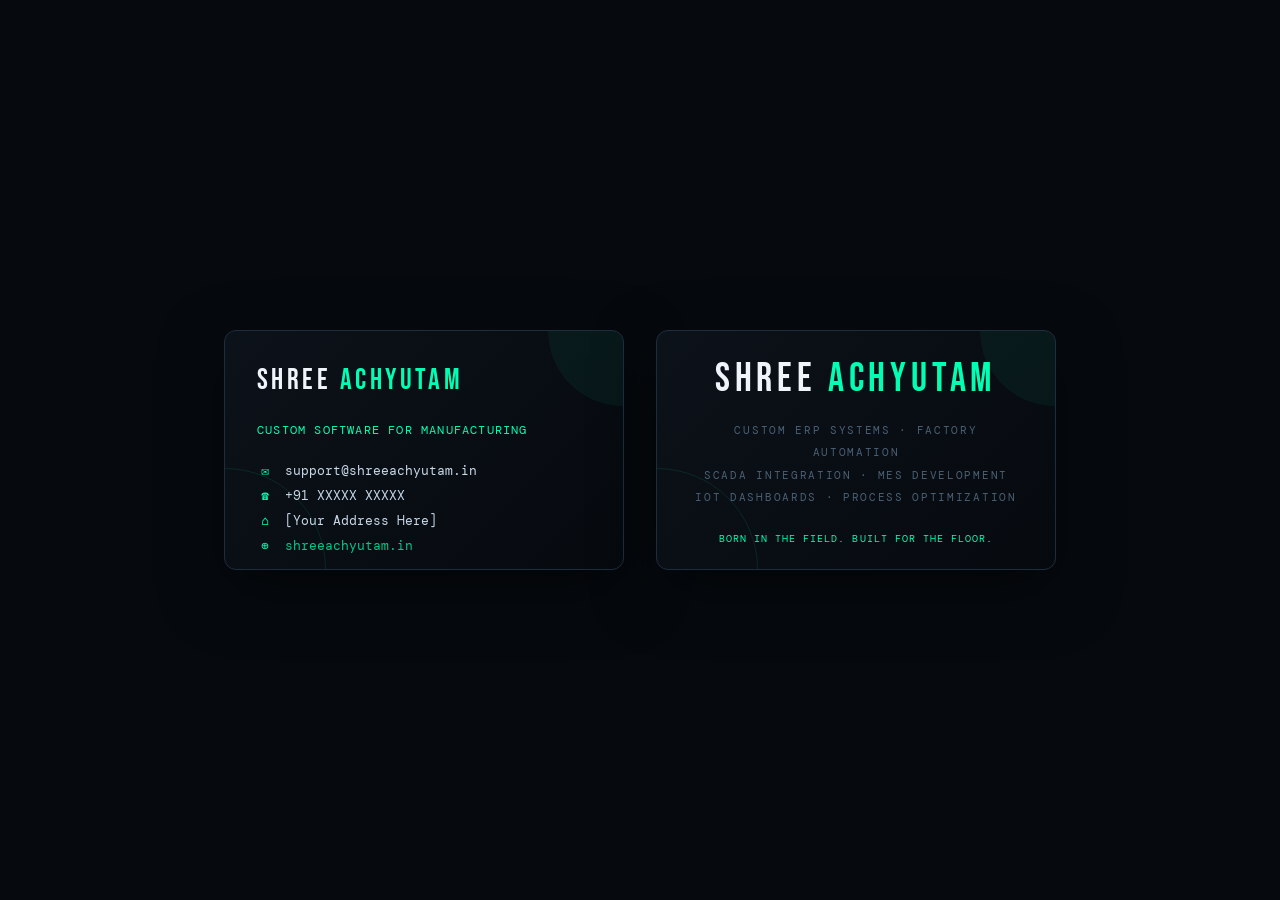
==== business-card.html @ 35682239 "shree achyutam update" ====
<!DOCTYPE html>
<html lang="en">
<head>
  <meta charset="UTF-8">
  <meta name="viewport" content="width=device-width, initial-scale=1.0">
  <title>Shree Achyutam - Business Card</title>
  <style>
    @import url('https://fonts.googleapis.com/css2?family=Bebas+Neue&family=DM+Mono:wght@300;400;500&family=Barlow:wght@300;400;600;700&display=swap');

    :root {
      --hex: #00FFB2;
      --hex-dim: #00c887;
      --dark: #060A0F;
      --dark2: #0C1219;
      --steel: #1E2D3D;
      --muted: #4A6075;
      --text: #C8D8E8;
      --white: #EEF4FA;
    }

    * { box-sizing: border-box; margin: 0; padding: 0; }

    body {
      background: var(--dark);
      color: var(--text);
      font-family: 'Barlow', sans-serif;
      min-height: 100vh;
      display: flex;
      align-items: center;
      justify-content: center;
      padding: 2rem;
    }

    .card-container {
      display: flex;
      gap: 2rem;
      flex-wrap: wrap;
      justify-content: center;
    }

    .business-card {
      width: 400px;
      height: 240px;
      background: linear-gradient(135deg, var(--dark2) 0%, var(--dark) 100%);
      border: 1px solid var(--steel);
      border-radius: 12px;
      padding: 2rem;
      position: relative;
      overflow: hidden;
      box-shadow: 0 20px 60px rgba(0, 0, 0, 0.5);
    }

    .business-card::before {
      content: '';
      position: absolute;
      top: 0;
      right: 0;
      width: 150px;
      height: 150px;
      background: var(--hex);
      opacity: 0.05;
      border-radius: 50%;
      transform: translate(50%, -50%);
    }

    .business-card::after {
      content: '';
      position: absolute;
      bottom: 0;
      left: 0;
      width: 200px;
      height: 200px;
      border: 1px solid var(--hex);
      opacity: 0.1;
      border-radius: 50%;
      transform: translate(-50%, 50%);
    }

    .logo {
      font-family: 'Bebas Neue', sans-serif;
      font-size: 1.8rem;
      letter-spacing: 0.12em;
      color: var(--white);
      margin-bottom: 1.5rem;
    }

    .logo span {
      color: var(--hex);
    }

    .tagline {
      font-family: 'DM Mono', monospace;
      font-size: 0.75rem;
      letter-spacing: 0.1em;
      color: var(--hex);
      text-transform: uppercase;
      margin-bottom: 1.5rem;
    }

    .info {
      display: flex;
      flex-direction: column;
      gap: 0.5rem;
    }

    .info-item {
      font-family: 'DM Mono', monospace;
      font-size: 0.8rem;
      color: var(--text);
      display: flex;
      align-items: center;
      gap: 0.75rem;
    }

    .info-item .icon {
      color: var(--hex);
      width: 16px;
      text-align: center;
    }

    .website {
      color: var(--hex-dim);
    }

    /* Back side */
    .business-card.back {
      display: flex;
      flex-direction: column;
      justify-content: center;
      align-items: center;
      text-align: center;
    }

    .back .logo {
      font-size: 2.5rem;
      margin-bottom: 1rem;
    }

    .back .services {
      font-family: 'DM Mono', monospace;
      font-size: 0.7rem;
      color: var(--muted);
      letter-spacing: 0.15em;
      text-transform: uppercase;
      line-height: 2;
    }

    .back .tagline {
      margin-top: 1.5rem;
      margin-bottom: 0;
      font-size: 0.65rem;
    }

    /* REBRAND LOADER */
    #rebrand-loader {
      position: fixed; inset: 0; z-index: 10000;
      background: var(--dark); display: flex;
      flex-direction: column; align-items: center; justify-content: center;
      animation: loaderFadeOut .6s 3.5s forwards;
    }
    @keyframes loaderFadeOut {
      to { opacity: 0; pointer-events: none; transform: scale(1.02); }
    }
    .rebrand-content {
      display: flex; align-items: center; gap: 2.5rem;
      margin-bottom: 3rem;
    }
    .old-brand, .new-brand {
      font-family: 'Bebas Neue', sans-serif;
      font-size: 2.5rem; letter-spacing: .1em;
      color: var(--white); opacity: 0;
      animation: brandReveal .8s ease forwards;
    }
    .old-brand { animation-delay: .3s; }
    .new-brand { animation-delay: 1.8s; }
    .old-brand span, .new-brand span { color: var(--hex); }
    .rebrand-arrow {
      font-size: 2rem; color: var(--hex);
      opacity: 0; animation: arrowSlide .6s 1.1s forwards;
    }
    @keyframes brandReveal {
      0% { opacity: 0; transform: translateY(20px); filter: blur(8px); }
      60% { opacity: 1; transform: translateY(-5px); filter: blur(0); }
      100% { opacity: 1; transform: translateY(0); }
    }
    @keyframes arrowSlide {
      0% { opacity: 0; transform: translateX(-30px) scale(0.5); }
      100% { opacity: 1; transform: translateX(0) scale(1); }
    }
    .rebrand-progress {
      width: 280px; height: 2px; background: var(--steel);
      border-radius: 1px; overflow: hidden;
    }
    .rebrand-bar {
      height: 100%; width: 0; background: var(--hex);
      box-shadow: 0 0 20px var(--hex);
      animation: loadProgress 2.5s ease-in-out 2.2s forwards;
    }
    @keyframes loadProgress {
      0% { width: 0; }
      20% { width: 30%; }
      50% { width: 60%; }
      80% { width: 85%; }
      100% { width: 100%; }
    }
    .rebrand-tagline {
      margin-top: 2rem;
      font-family: 'DM Mono', monospace; font-size: .75rem;
      letter-spacing: .15em; text-transform: uppercase;
      color: var(--muted); opacity: 0;
      animation: taglineFade .5s 3s forwards;
    }
    @keyframes taglineFade {
      to { opacity: 1; }
    }

    @media (max-width: 500px) {
      .business-card {
        width: 100%;
        max-width: 360px;
        height: auto;
        min-height: 220px;
      }
    }
  </style>
</head>
<div id="rebrand-loader">
  <div class="rebrand-content">
    <div class="old-brand">HyperHex<span>Solutions</span></div>
    <div class="rebrand-arrow">→</div>
    <div class="new-brand">Shree<span>Achyutam</span></div>
  </div>
  <div class="rebrand-progress"><div class="rebrand-bar"></div></div>
  <div class="rebrand-tagline">Custom Software for Manufacturing</div>
</div>

<body>
  <div class="card-container">
    <!-- Front Side -->
    <div class="business-card front">
      <div class="logo">Shree <span>Achyutam</span></div>
      <div class="tagline">Custom Software for Manufacturing</div>
      <div class="info">
        <div class="info-item">
          <span class="icon">✉</span>
          <span>support@shreeachyutam.in</span>
        </div>
        <div class="info-item">
          <span class="icon">☎</span>
          <span>+91 XXXXX XXXXX</span>
        </div>
        <div class="info-item">
          <span class="icon">⌂</span>
          <span>[Your Address Here]</span>
        </div>
        <div class="info-item">
          <span class="icon">⊕</span>
          <span class="website">shreeachyutam.in</span>
        </div>
      </div>
    </div>

    <!-- Back Side -->
    <div class="business-card back">
      <div class="logo">Shree <span>Achyutam</span></div>
      <div class="services">
        Custom ERP Systems · Factory Automation<br>
        SCADA Integration · MES Development<br>
        IoT Dashboards · Process Optimization
      </div>
      <div class="tagline">Born in the Field. Built for the Floor.</div>
    </div>
  </div>
</body>
</html>
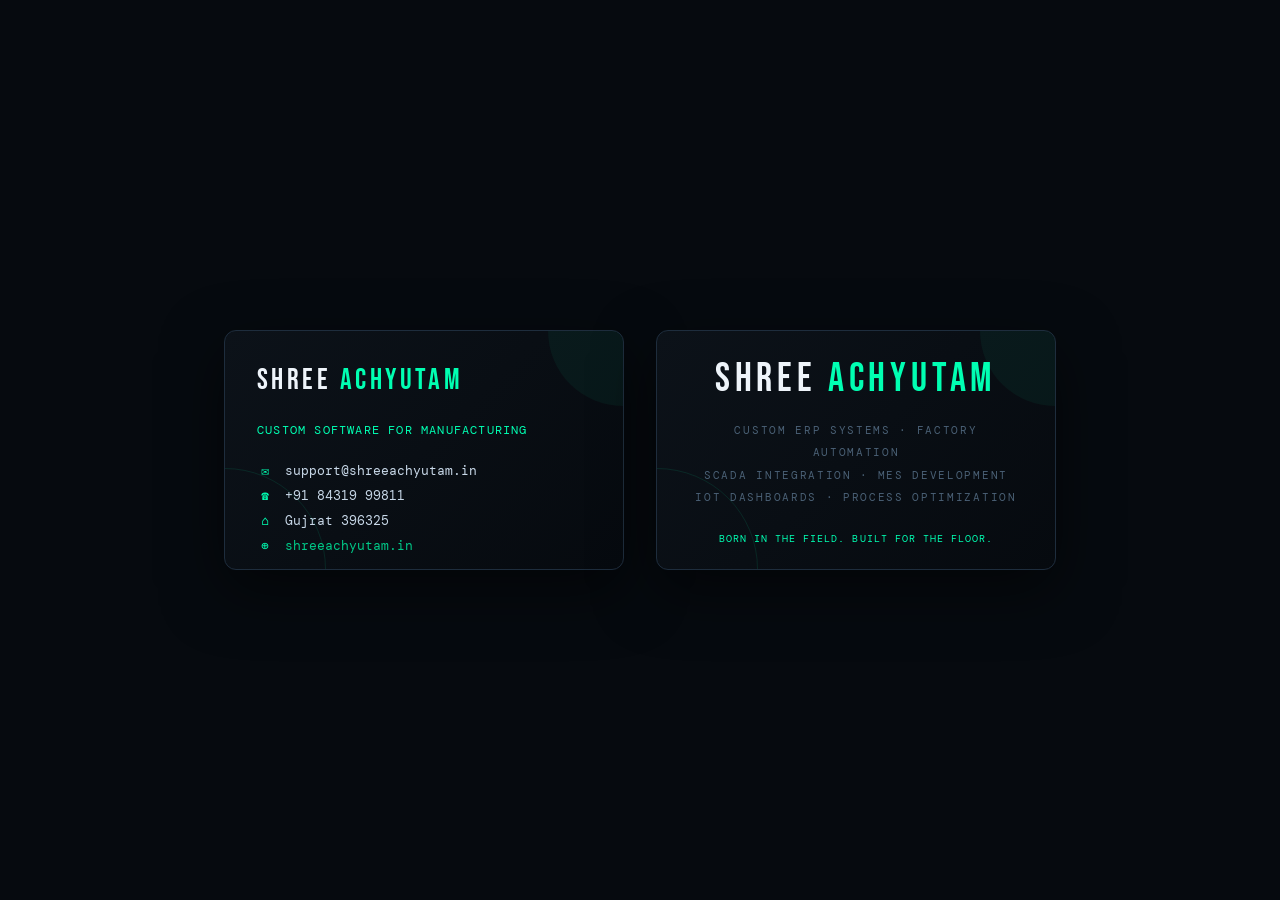
==== commit ddd4ed9e: "update to naming" ====
--- a/business-card.html
+++ b/business-card.html
@@ -247,11 +247,11 @@
         </div>
         <div class="info-item">
           <span class="icon">☎</span>
-          <span>+91 XXXXX XXXXX</span>
+          <span>+91 84319 99811</span>
         </div>
         <div class="info-item">
           <span class="icon">⌂</span>
-          <span>[Your Address Here]</span>
+          <span>Gujrat 396325</span>
         </div>
         <div class="info-item">
           <span class="icon">⊕</span>
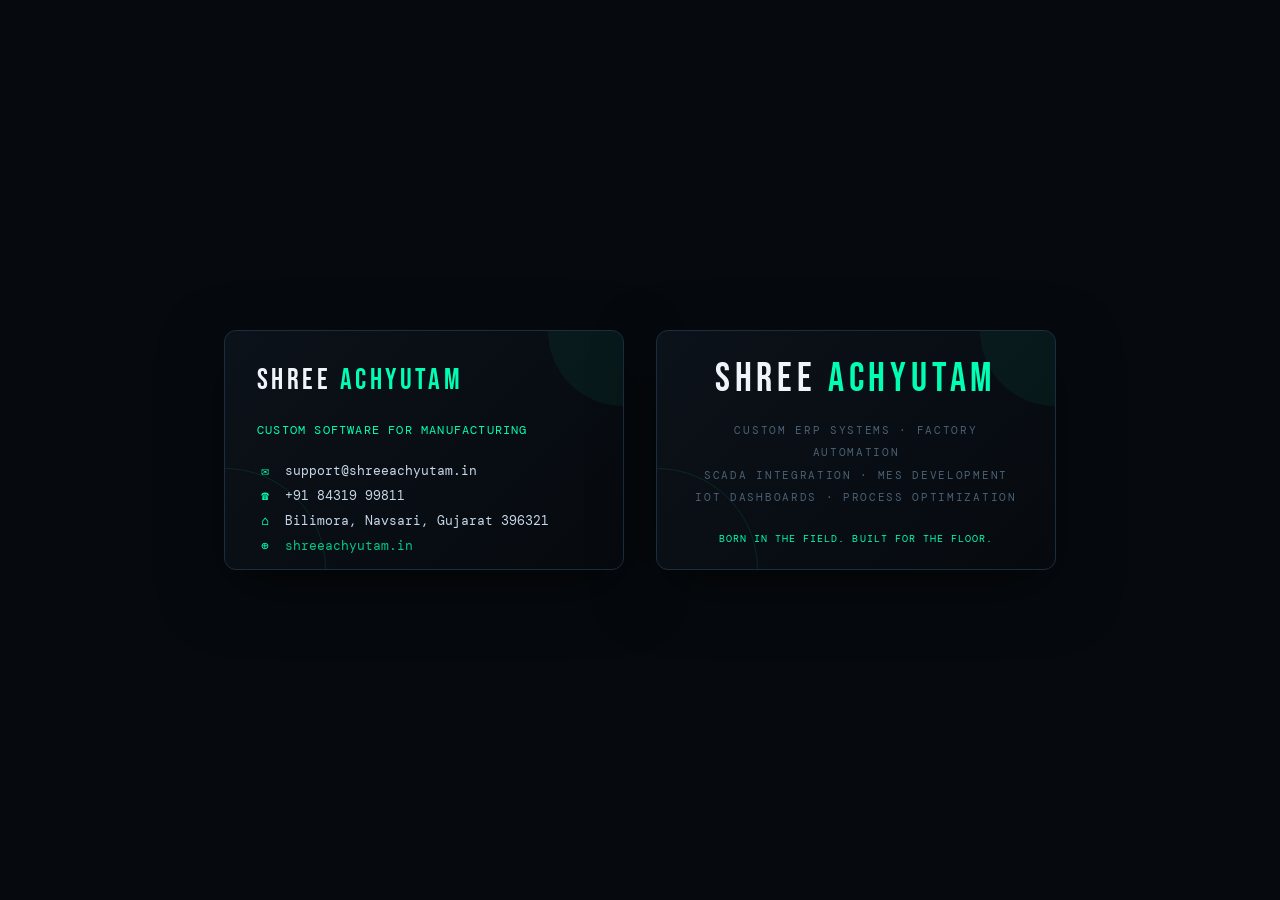
==== commit 8827b9dd: "update to footer" ====
--- a/business-card.html
+++ b/business-card.html
@@ -156,7 +156,7 @@
       position: fixed; inset: 0; z-index: 10000;
       background: var(--dark); display: flex;
       flex-direction: column; align-items: center; justify-content: center;
-      animation: loaderFadeOut .6s 3.5s forwards;
+      animation: loaderFadeOut .4s 1.8s forwards;
     }
     @keyframes loaderFadeOut {
       to { opacity: 0; pointer-events: none; transform: scale(1.02); }
@@ -169,14 +169,14 @@
       font-family: 'Bebas Neue', sans-serif;
       font-size: 2.5rem; letter-spacing: .1em;
       color: var(--white); opacity: 0;
-      animation: brandReveal .8s ease forwards;
-    }
-    .old-brand { animation-delay: .3s; }
-    .new-brand { animation-delay: 1.8s; }
+      animation: brandReveal .5s ease forwards;
+    }
+    .old-brand { animation-delay: .15s; }
+    .new-brand { animation-delay: 1s; }
     .old-brand span, .new-brand span { color: var(--hex); }
     .rebrand-arrow {
       font-size: 2rem; color: var(--hex);
-      opacity: 0; animation: arrowSlide .6s 1.1s forwards;
+      opacity: 0; animation: arrowSlide .4s .6s forwards;
     }
     @keyframes brandReveal {
       0% { opacity: 0; transform: translateY(20px); filter: blur(8px); }
@@ -194,7 +194,7 @@
     .rebrand-bar {
       height: 100%; width: 0; background: var(--hex);
       box-shadow: 0 0 20px var(--hex);
-      animation: loadProgress 2.5s ease-in-out 2.2s forwards;
+      animation: loadProgress 1s ease-in-out 1.2s forwards;
     }
     @keyframes loadProgress {
       0% { width: 0; }
@@ -208,7 +208,7 @@
       font-family: 'DM Mono', monospace; font-size: .75rem;
       letter-spacing: .15em; text-transform: uppercase;
       color: var(--muted); opacity: 0;
-      animation: taglineFade .5s 3s forwards;
+      animation: taglineFade .3s 1.6s forwards;
     }
     @keyframes taglineFade {
       to { opacity: 1; }
@@ -220,6 +220,21 @@
         max-width: 360px;
         height: auto;
         min-height: 220px;
+      }
+    }
+    @media (max-width: 600px) {
+      #rebrand-loader .rebrand-content {
+        flex-direction: column; gap: .75rem;
+      }
+      #rebrand-loader .rebrand-arrow {
+        rotate: 90deg;
+      }
+      #rebrand-loader .old-brand,
+      #rebrand-loader .new-brand {
+        font-size: 1.8rem;
+      }
+      #rebrand-loader .rebrand-progress {
+        width: min(280px, 70vw);
       }
     }
   </style>
@@ -251,7 +266,7 @@
         </div>
         <div class="info-item">
           <span class="icon">⌂</span>
-          <span>Gujrat 396325</span>
+          <span>Bilimora, Navsari, Gujarat 396321</span>
         </div>
         <div class="info-item">
           <span class="icon">⊕</span>
